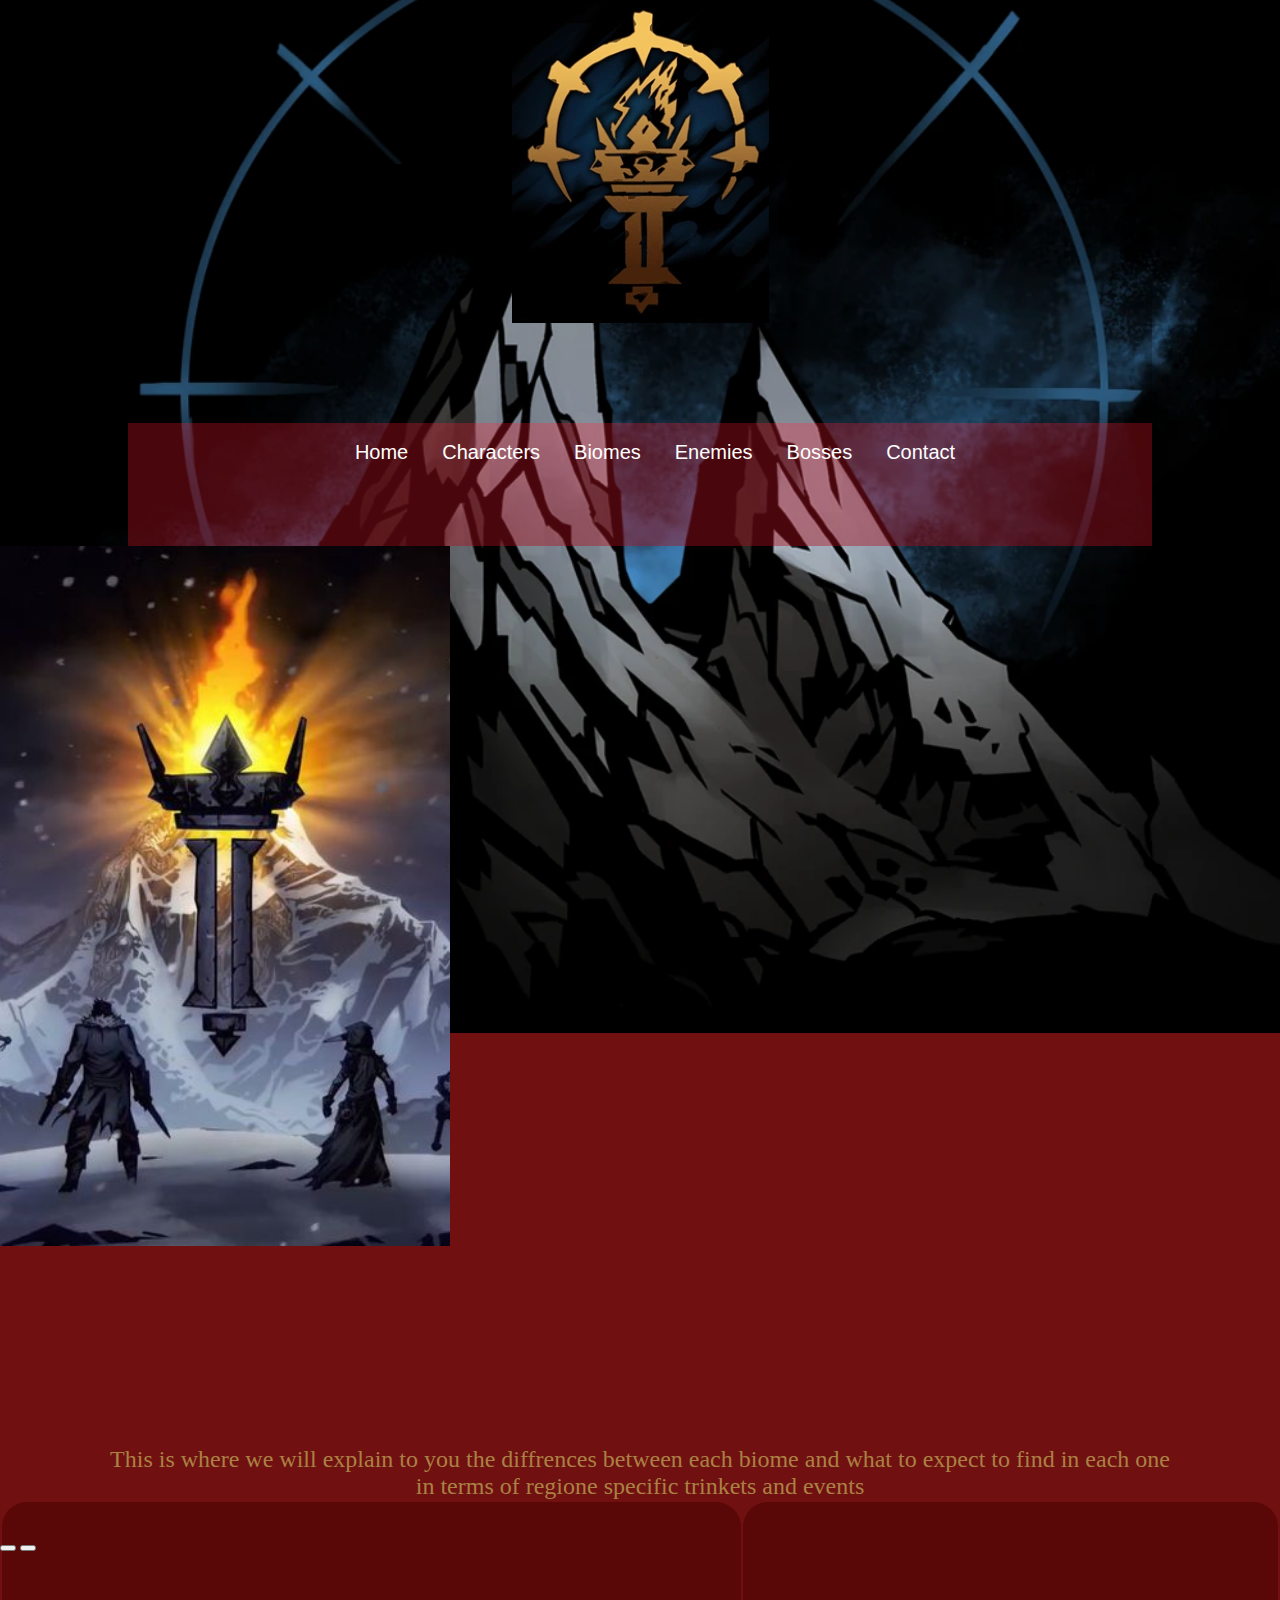
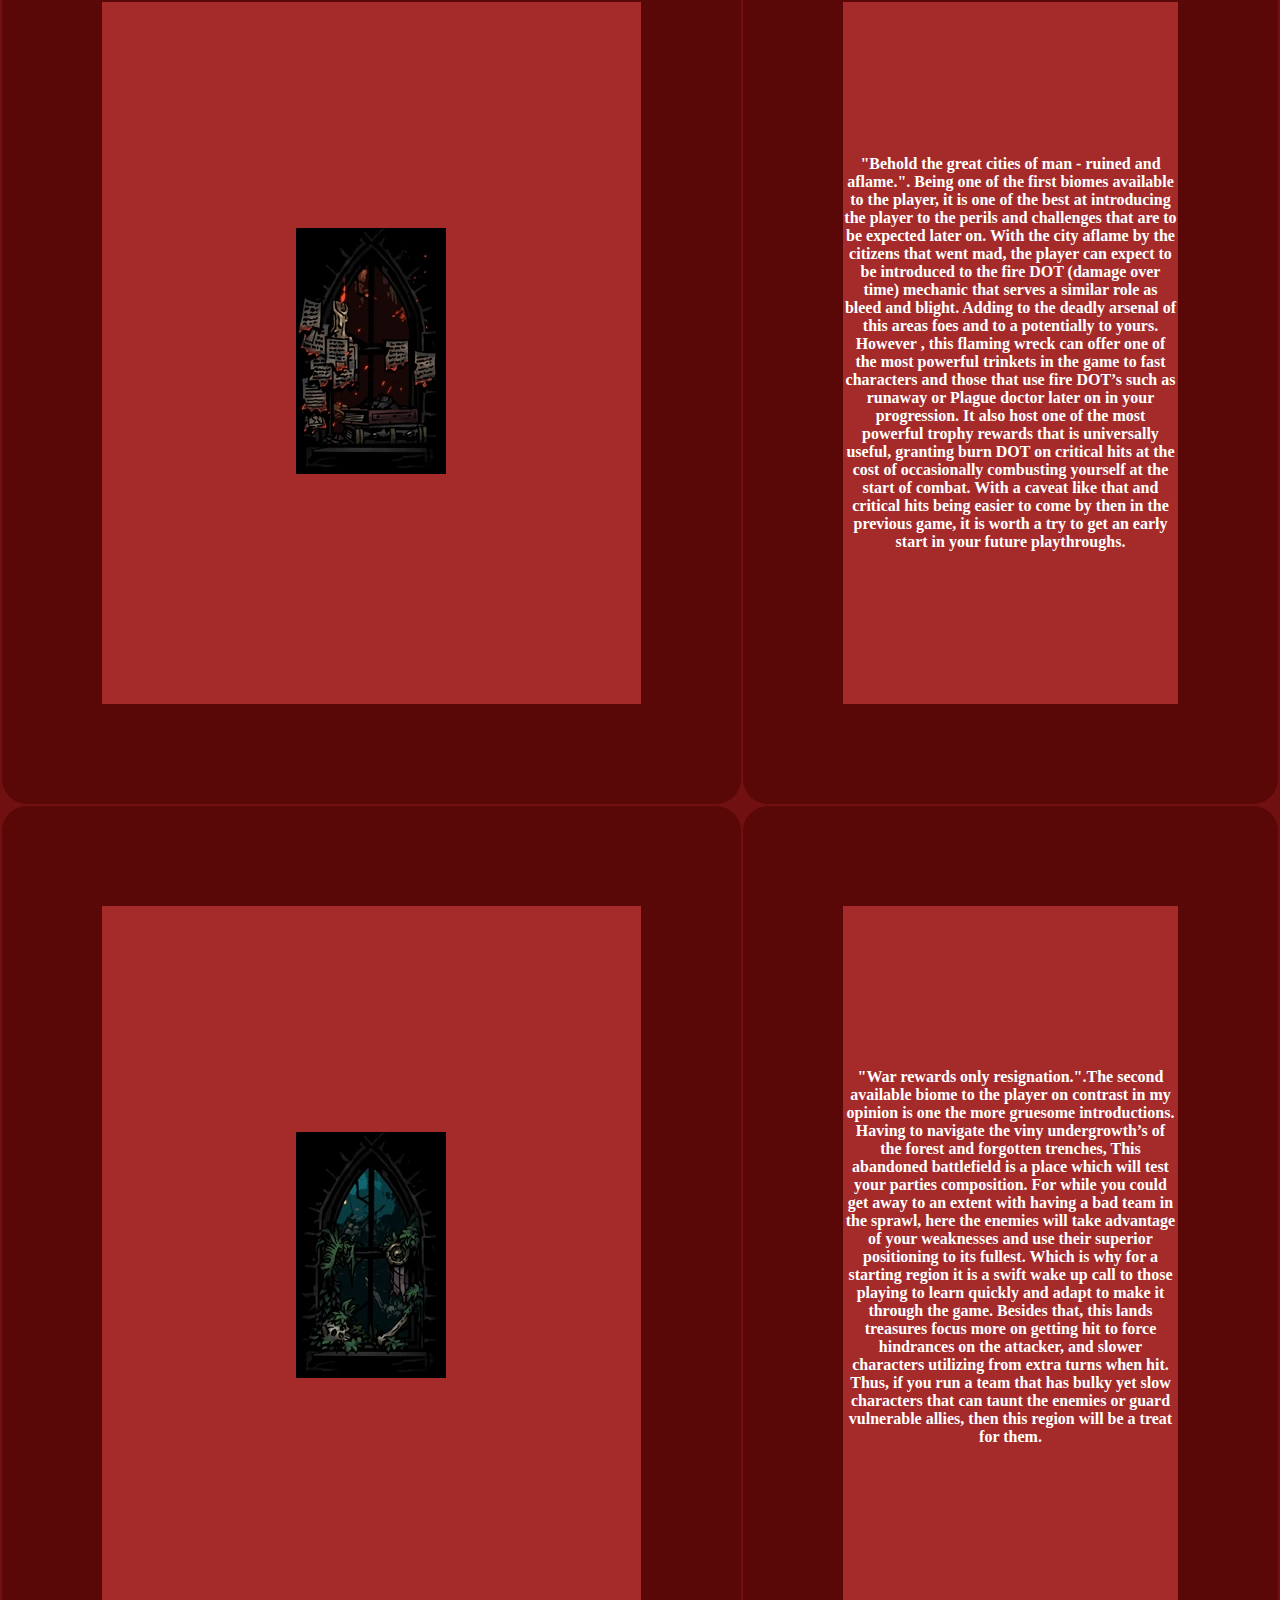
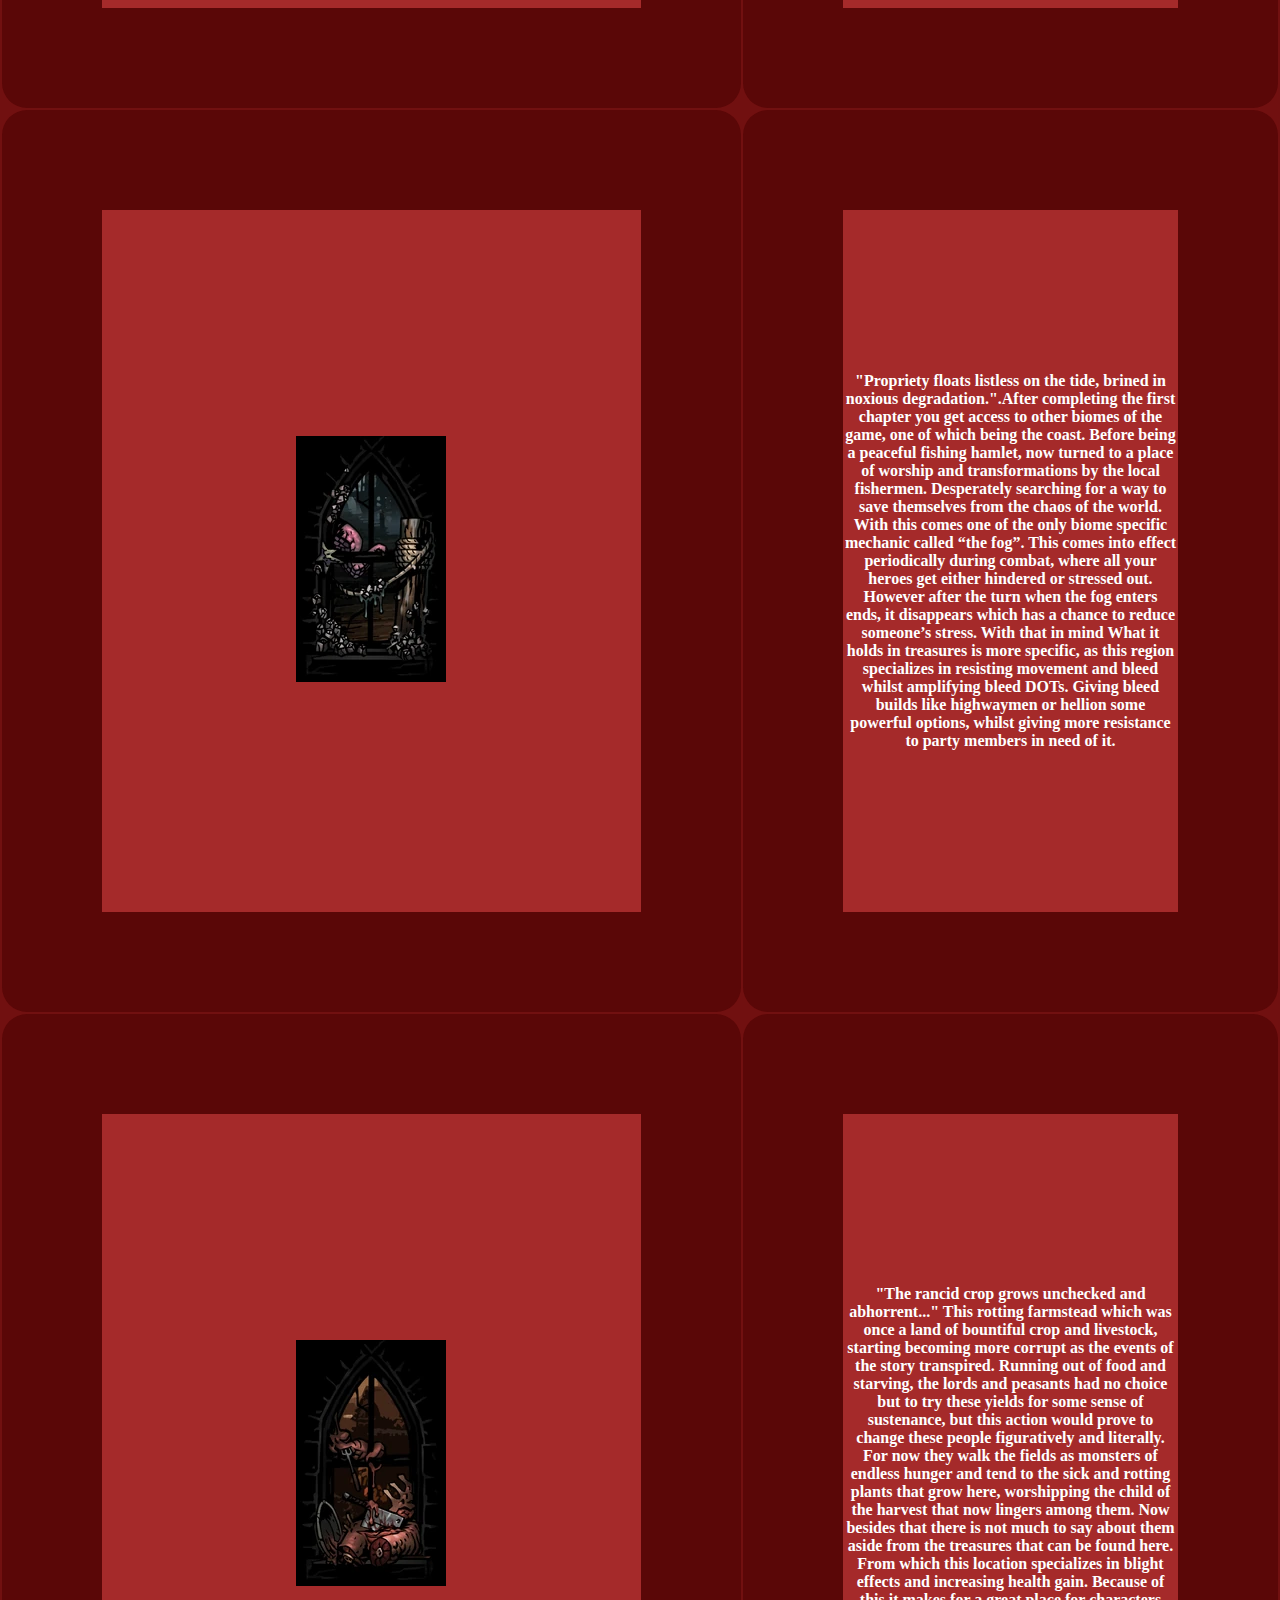
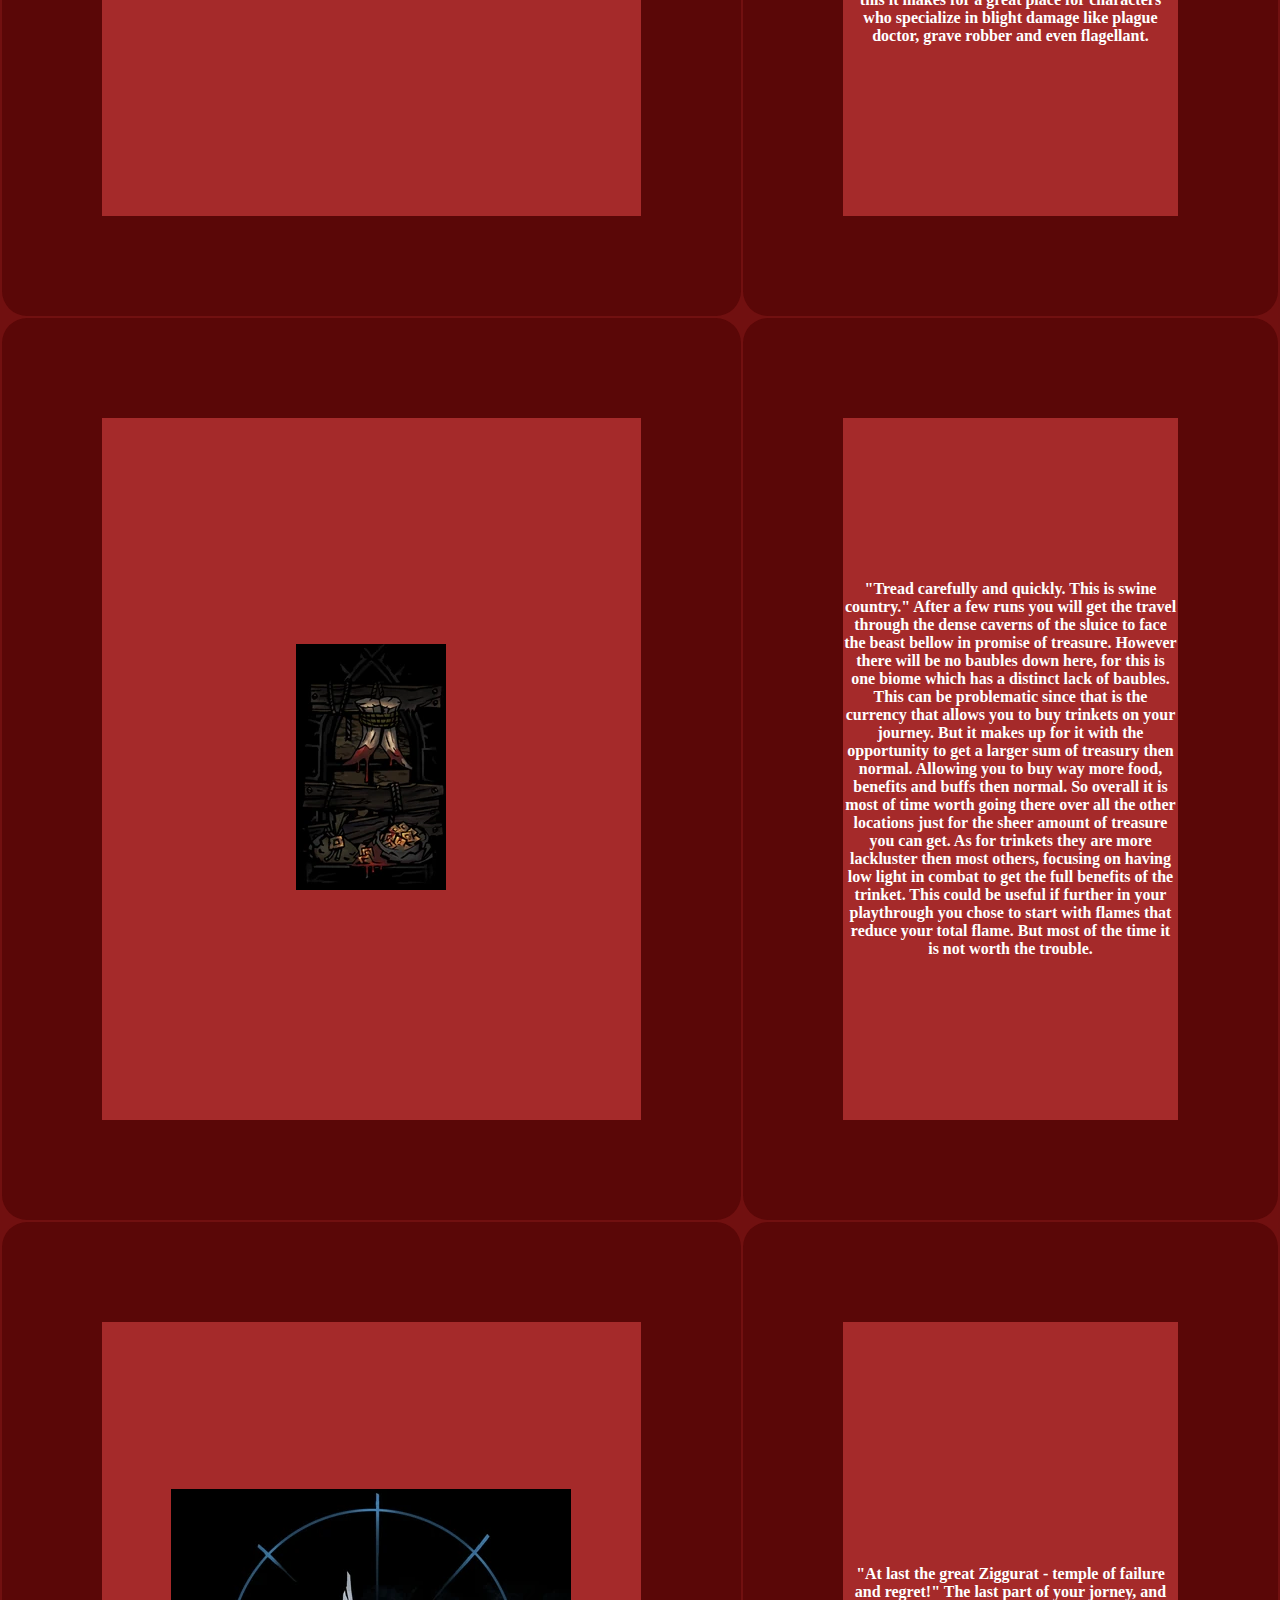
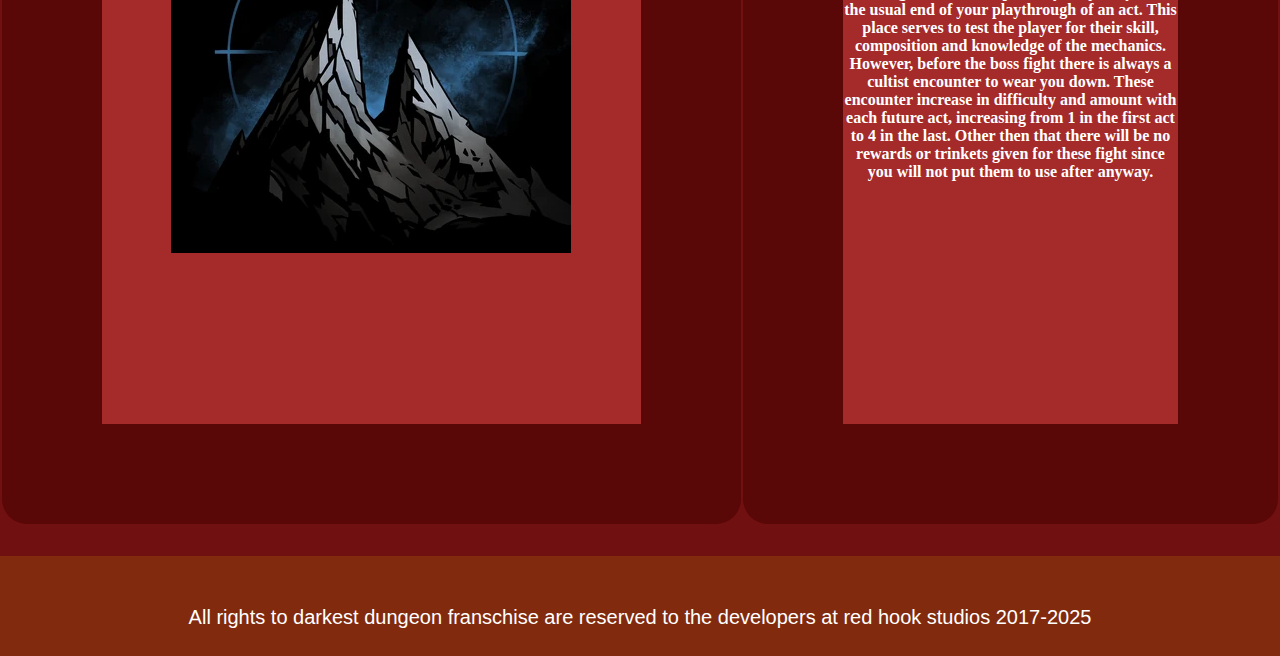
==== biomes.html @ cd62de52 "Add files via upload" ====
<!DOCTYPE html>
<html lang="en">
<head>
    <meta charset="UTF-8">
    <meta name="viewport" content="width=device-width, initial-scale=1.0">
    <meta http-equiv="X-UA-Compatible" content="ie=edge">
    <title>Darkest dungeon 2 guide</title>
    <link href="https://cdn.jsdelivr.net/npm/bootstrap@5.3.2/dist/css/bootstrap.min.css" rel="stylesheet" integrity="sha384-T3c6CoIi6uLrA9TneNEoa7RxnatzjcDSCmG1MXxSR1GAsXEV/Dwwykc2MPK8M2HN" crossorigin="anonymous">
    <link rel="stylesheet" href="Style.css">
    <script defer> src="script.js" </script>

</head>

<body>

    <div class="container">

        <header>
            <img src="Images/Torch_updated_deployed_darkest_dungeon_.webp" 
            alt="Logo for darkest dungeon 2 website">
        </header>
        <div class="navbar">
            <nav>
            
                <a href="index.html" includeHTML(home.html)>Home</a>
                <a href="characters.html" includeHTML(characters.html)>Characters</a>
                <a href="biomes.html" includeHTML(biomes.html)>Biomes</a>
                <a href="enemies.html" includeHTML(enemies.html)>Enemies</a>
                <a href="bosses.html" includeHTML(bosses.html)>Bosses</a>
                <a href="contact.html" includeHTML(contact.html)>Contact</a>
                
            </nav>
        </div>
    </div>

    <div>


        

        <div id="carousel" class="carousel Slide" data-bs-ride="carousel">

            <div class="carousel-indicators">
                <button type="button" data-bs-target="#carousel" data-bs-slide-to="0" class="active"></button>
                <button type="button" data-bs-target="#carousel" data-bs-slide-to="1"></button>
                <button type="button" data-bs-target="#carousel" data-bs-slide-to="2"></button>
            </div>
            
            <div class="carousel-inner">
              <div class="carousel-item active">
                <img src="slideshowImages/6fb8db453a7c3b712d7e4350c76aeab8.jpg" class="d-block w-100" alt="placeholder">
              </div>
              <div class="carousel-item">
                <img src="slideshowImages/ertn1x3xwbj21.png" class="d-block w-100" alt="placeholder">
              </div>
              <div class="carousel-item">
                <img src="slideshowImages/vYEuQHujzvdzCoUfPHm4c-970-80.jpg" class="d-block w-100" alt="placeholder">
              </div>
            </div>
        
            
            <button class="carousel-control-prev" type="button" data-bs-target="#carousel" data-bs-slide="prev">
                <span class="carousel-control-prev-icon"></span>
            </button>

            <button class="carousel-control-next" type="button" data-bs-target="#carousel" data-bs-slide="next">
                <span class="carousel-control-next-icon"></span>
            </button>
            
          </div>
        </div> 
        <div class="MainInformation">
            This is where we will explain to you the diffrences between each biome and 
            what to expect to find in each one in terms of regione specific trinkets and events
        </div>

        <table>
            
            
            <tr>
                <th><img src="BiomeImages/Biome_choice_city.webp" class="d-black w-100" alt="Sprawl"></th>
                <th>"Behold the great cities of man - ruined and aflame.". Being one of the first biomes available to the player, 
                    it is one of the best at introducing the player to the perils and challenges that are to be 
                    expected later on. With the city aflame by the citizens that went mad, the player can expect 
                    to be introduced to the fire DOT (damage over time) mechanic that serves a similar role as bleed 
                    and blight. Adding to the deadly arsenal of this areas foes and to a potentially to yours. 
                    However , this flaming wreck can offer one of the most powerful trinkets in the game to fast 
                    characters and those that use fire DOT’s such as runaway or Plague doctor later on in your 
                    progression. It also host one of the most powerful trophy rewards that is universally useful, 
                    granting burn DOT on critical hits at the cost of occasionally combusting yourself at the start 
                    of combat. With a caveat like that and critical hits being easier to come by then in the previous
                    game, it is worth a try to get an early start in your future playthroughs.</th>
            </tr>

            <th><img src="BiomeImages/Biome_choice_forest.webp" class="d-black w-100" alt="Tangle"></th>
                <th>"War rewards only resignation.".The second available biome to the player on contrast in my 
                    opinion is one the more gruesome introductions. Having to navigate the viny undergrowth’s of 
                    the forest and forgotten trenches, This abandoned battlefield is a place which will test your 
                    parties composition. For while you could get away to an extent with having a bad team in the 
                    sprawl, here the enemies will take advantage of your weaknesses and use their superior 
                    positioning to its fullest. Which is why for a starting region it is a swift wake up call to 
                    those playing to learn quickly and adapt to make it through the game. Besides that, this lands 
                    treasures focus more on getting hit to force hindrances on the attacker, and slower characters 
                    utilizing from extra turns when hit. Thus, if you run a team that has bulky yet slow characters 
                    that can taunt the enemies or guard vulnerable allies, then this region will be a treat for them. </th>
            </tr>

            <tr>
                <th><img src="BiomeImages/Biome_choice_coast.webp" class="d-black w-100" alt="Cove"></th>
                <th>"Propriety floats listless on the tide, brined in noxious degradation.".After completing the 
                    first chapter you get access to other biomes of the game, one of which being the coast. 
                    Before being a peaceful fishing hamlet, now turned to a place of worship and transformations by 
                    the local fishermen. Desperately searching for a way to save themselves from the chaos of the 
                    world. With this comes one of the only biome specific mechanic called “the fog”. This comes into 
                    effect periodically during combat, where all your heroes get either hindered or stressed out. 
                    However after the turn when the fog enters ends, it disappears which has a chance to reduce 
                    someone’s stress. With that in mind What it holds in treasures is more specific, as this region 
                    specializes in resisting movement and bleed whilst amplifying bleed DOTs. Giving bleed builds 
                    like highwaymen or hellion some powerful options, whilst giving more resistance to party members 
                    in need of it. </th>
            </tr>

            <tr>
                <th><img src="BiomeImages/Biome_choice_farm.webp" class="d-black w-100" alt="Forteor"></th>
                <th>"The rancid crop grows unchecked and abhorrent..." This rotting farmstead which was once a 
                    land of bountiful crop and livestock, starting becoming more corrupt as the events of the 
                    story transpired. Running out of food and starving, the lords and peasants had no choice
                     but to try these yields for some sense of sustenance, but this action would prove to 
                     change these people figuratively and literally. For now they walk the fields as monsters 
                     of endless hunger and tend to the sick and rotting plants that grow here, worshipping the 
                     child of the harvest that now lingers among them. Now besides that there is not much to say
                      about them aside from the treasures that can be found here. From which this location 
                      specializes in blight effects and increasing health gain. Because of this it makes for a 
                      great place for characters who specialize in blight damage like plague doctor, 
                      grave robber and even flagellant.</th>
            </tr>



            <tr>
                <th><img src="BiomeImages/Biome_choice_cave.webp" class="d-black w-100" alt="Sluice"></th>
                <th>"Tread carefully and quickly. This is swine country." After a few runs you will get the 
                    travel through the dense caverns of the sluice to face the beast bellow in promise of treasure. 
                    However there will be no baubles down here, for this is one biome which has a distinct lack of 
                    baubles. This can be problematic since that is the currency that allows you to buy trinkets on 
                    your journey. But it makes up for it with the opportunity to get a larger sum of treasury then 
                    normal. Allowing you to buy way more food, benefits and buffs then normal. So overall it is 
                    most of time worth going there over all the other locations just for the sheer amount of 
                    treasure you can get. As for trinkets they are more lackluster then most others, focusing on 
                    having low light in combat to get the full benefits of the trinket. This could be useful if 
                    further in your playthrough you chose to start with flames that reduce your total flame. But 
                    most of the time it is not worth the trouble. </th>
            </tr>
            

            <tr>
                <th><img src="BiomeImages/Biome_choice_mountain.webp" class="d-black w-100" alt="Mountain"></th>
                <th>"At last the great Ziggurat - temple of failure and regret!" The last part of your jorney, 
                    and the usual end of your playthrough of an act. This place serves to test the player for their
                    skill, composition and knowledge of the mechanics. However, before the boss fight there is 
                    always a cultist encounter to wear you down. These encounter increase in difficulty and amount 
                    with each future act, increasing from 1 in the first act to 4 in the last. Other then that 
                    there will be no rewards or trinkets given for these fight since you will not put them to use 
                    after anyway.  </th>
            </tr>

           

        </table>

        <footer>
            <p>All rights to darkest dungeon franschise are reserved to the 
            developers at red hook studios 2017-2025</p>
        </footer>

    <div></div>

    <script src="https://cdn.jsdelivr.net/npm/bootstrap@5.3.2/dist/js/bootstrap.bundle.min.js" integrity="sha384-C6RzsynM9kWDrMNeT87bh95OGNyZPhcTNXj1NW7RuBCsyN/o0jlpcV8Qyq46cDfL" crossorigin="anonymous"></script>
</body>
</html>
---- Style.css ----
html {
    height: 100%;
}

body{
    margin: 0;
    background-color: rgba(110, 11, 11, 0.979);
    background-image: url(Images/Biome_choice_mountain.webp);
    background-size: cover;
    background-repeat: no-repeat;
    background-position: center;
}

.MainInformation{
    text-align: center;
    padding-left: 100px;
    padding-right: 100px;
    color: rgb(170, 129, 68);
    font-size: 24px;
    Font-family: "Times New Roman", Times, serif;
}
.container {
    margin-left: auto;
    margin-right: auto;
    width: 1024px;
    justify-content: center;
}

header{
    background-color: rgba(0, 0, 0, 0.219);
    height: 423px;
    text-align: center;
}

nav{
    background-color: rgba(173, 15, 28, 0.425);
    height: 75px;
    text-align: center;
    padding-top: 18px;
    padding-bottom: 30px;
    padding-right: 170px;
    padding-left: 200px;
}

.seperate {
    padding-top: 15px;
}



main{
    height: 500px;
    text-align: center;
    margin-top: 80px;
    padding-top: 20px;
    padding-left: 240px;
    padding-right: 240px;
}

footer{
    background-color: rgba(255, 238, 0, 0.116);
    height: 100px;
    margin-top: 30px;
    margin-bottom: 30px;
}

.carousel{
    width: 100vw;
    height: 100vh;
    position: relative;
}

.carousel > ul{
    margin: 0;
    padding: 0;
    list-style: none;
}

.slide{
    position: absolute;
    inset: 0;
    opacity: 0;
}

.slide[data-active] {
    opacity: 1;
}

li img{
    background-color: black;
    height: 500px;
    text-align: center;
}

.slide > img{
    display: block;
    object-fit: scale-down;
    width: 1024px;
    height: 750px;
    text-align: center;
    object-fit: cover;
    object-position: center;
}

.carousel-button {
    position: absolute;
    z-index: 2;
    background: none;
    border: none;
    font-size: 4rem;
    top: 50%;
    transform: translateY(-50%);
    color: rgba(255, 255, 255, 0.5);
    cursor: pointer;
    border-radius: .25rem;
    padding: 0 .5rem;
    background-color: rgba(0, 0, 0, 0.1);
}

.carousel-button:hover,
.carousel-button:focus {
    color: white;
    background-color: rgba(0, 0, 0, 0.2);

}

.carousel-button:focus {
    outline: 1px solid black;
}

.carousel-button.prev {
    left: 1rem;
}

.carousel-button.next {
    right: 14rem;
    text-align: right;
}

.carousel-inner{
    height: 750px;
    margin-top: 30px;
    margin-bottom: 30px;
}

h1 {
    font-size: 50px;
    color: rgb(255, 253, 253);
    font-family: 'Franklin Gothic Medium', 'Arial Narrow', Arial, sans-serif;
}

p {
    font-size: 17px;
    color: white;
    font-family: Arial, Helvetica, sans-serif;
}

a {
    font-size: 17px;
    color: white;
    font-family: 'Franklin Gothic Medium', 'Arial Narrow', Arial, sans-serif;
}

nav a {
    text-decoration: none;
    font-size: 20px;
    padding-left: 15px;
    padding-right: 15px;
}

footer p {
    text-align: center;
    font-size: 20px;
    padding-left: 15px;
    padding-right: 15px;
    padding-top: 50px;
    padding-bottom: 20px;
}

.carousel .carousel-item {
    height: 100px;
  }
 
.carousel-item img {
    position: absolute;
    object-fit: cover;
    top: 0;
    left: 0;
    height: 700px;
    width: 450px;
}

.carousel-indicators{
    padding-bottom: 160px;

}

.enemyExplanation{
    text-align: center;
    background-color: brown;

}

.enemyImages{
    text-align: center;
    height: 400px;
    width: 400px;
    background-color: brown;
} 

tr{
    margin-left: auto;
    margin-right: auto;
    width: 1024px;
    justify-content: center;
    background-position: center;
    
}
th{
    height: 700px;
    width: 1000px;
    background-color: brown;
    text-align: top;
    border: 100px solid rgb(90, 7, 7);
    color: white;
    font-family: "Times New Roman", Times, serif;
    border-radius: 25px;
}
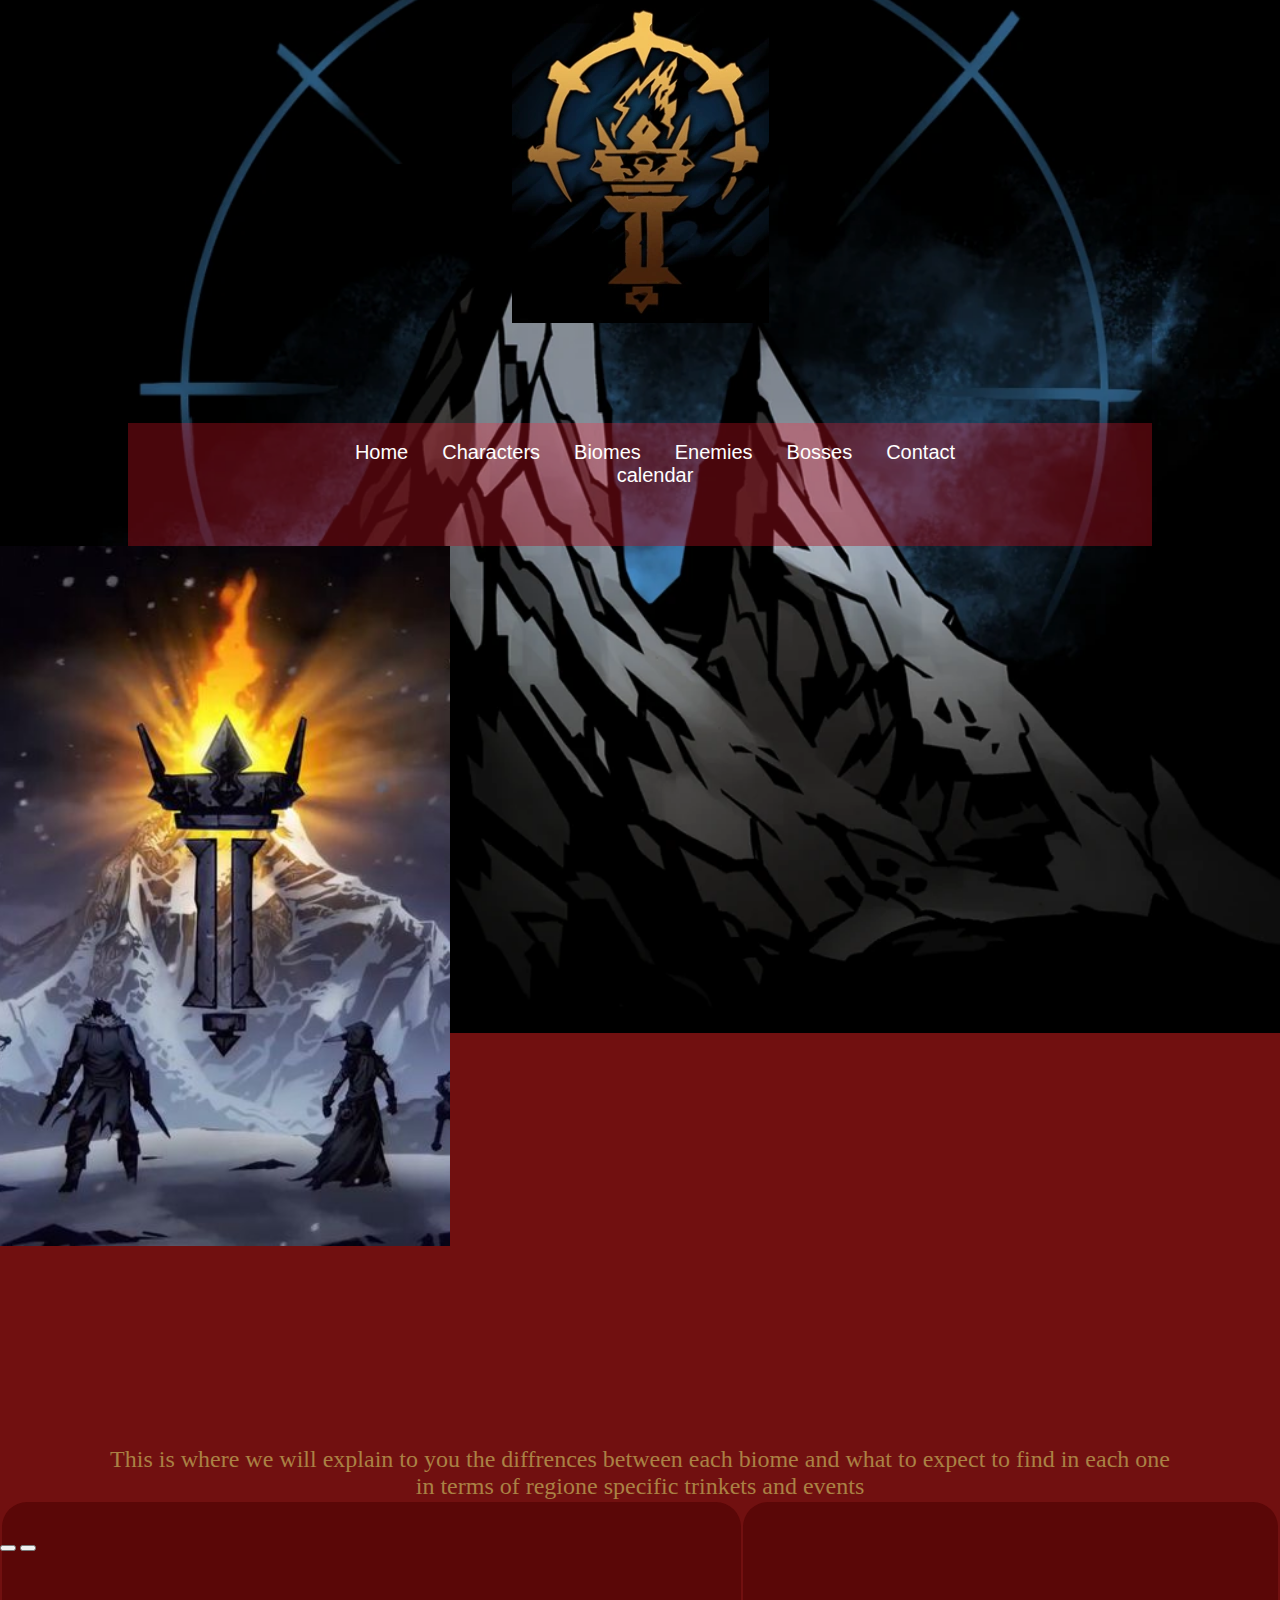
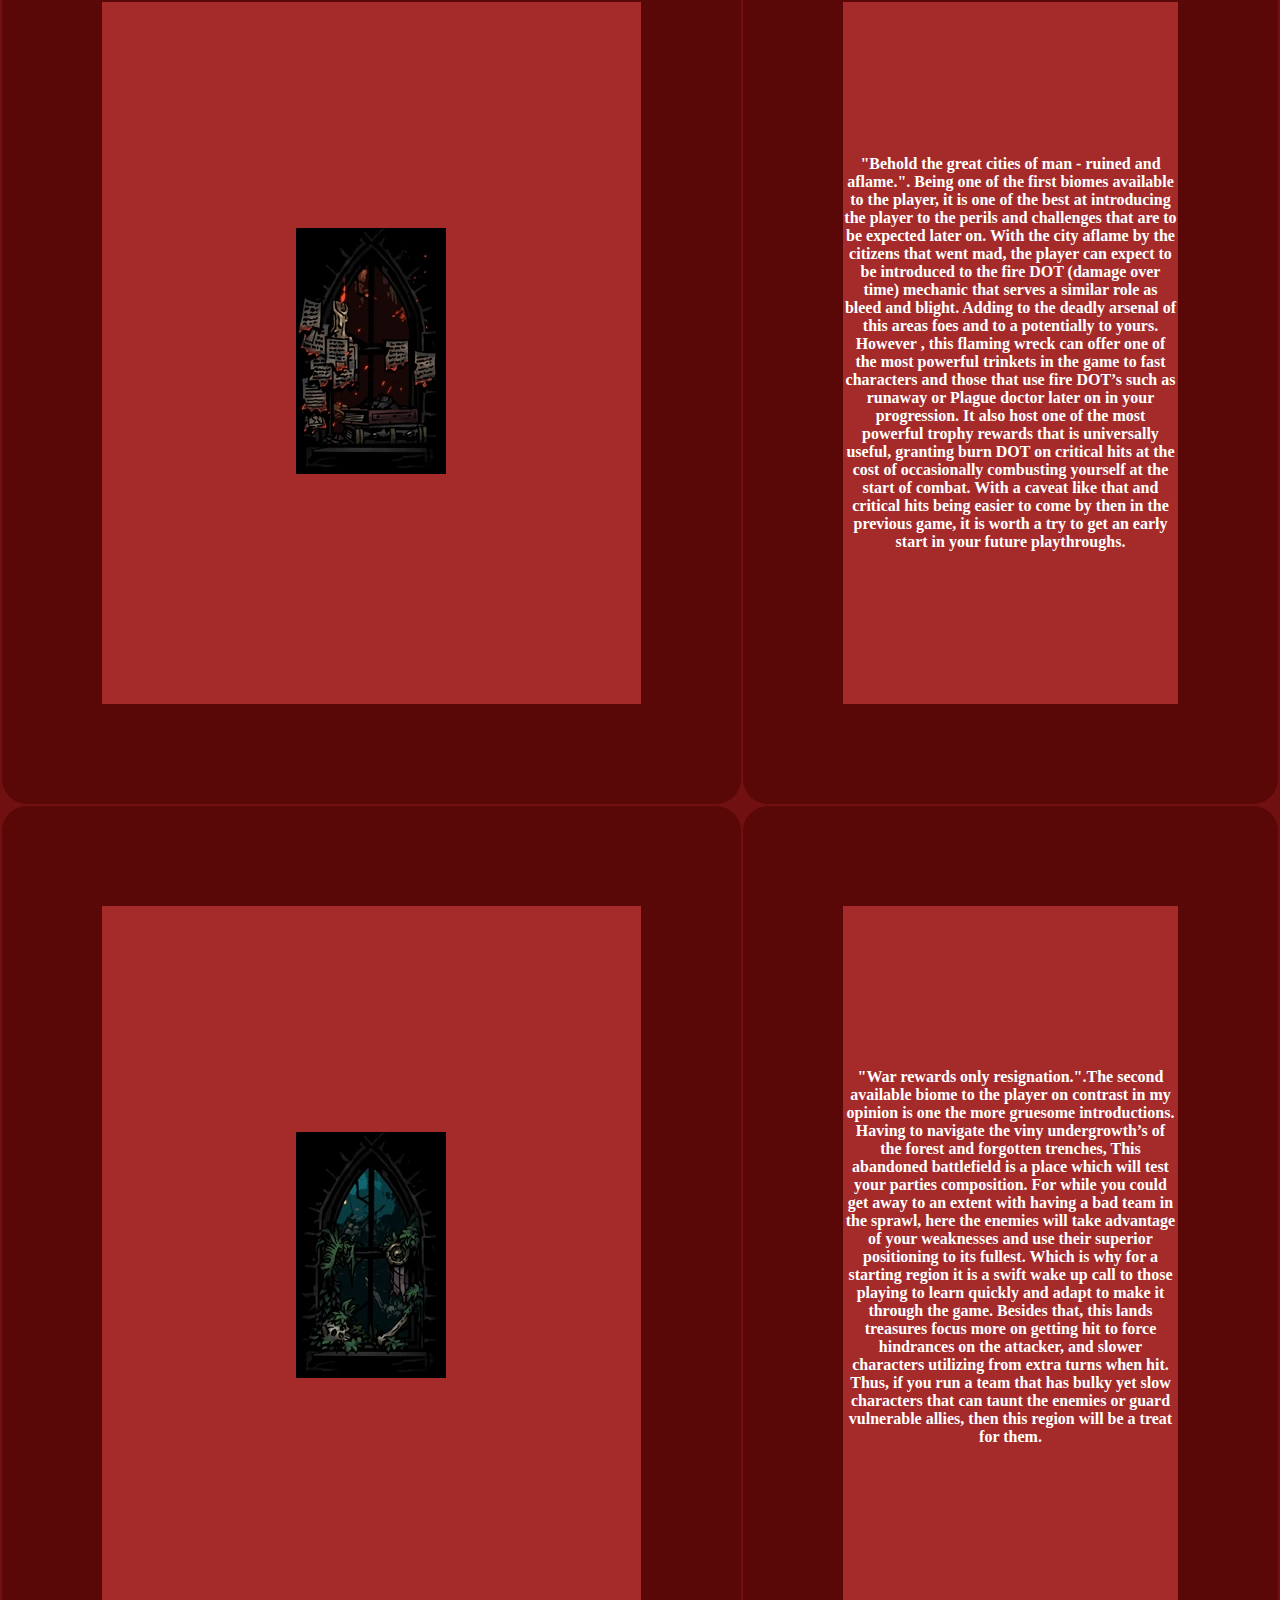
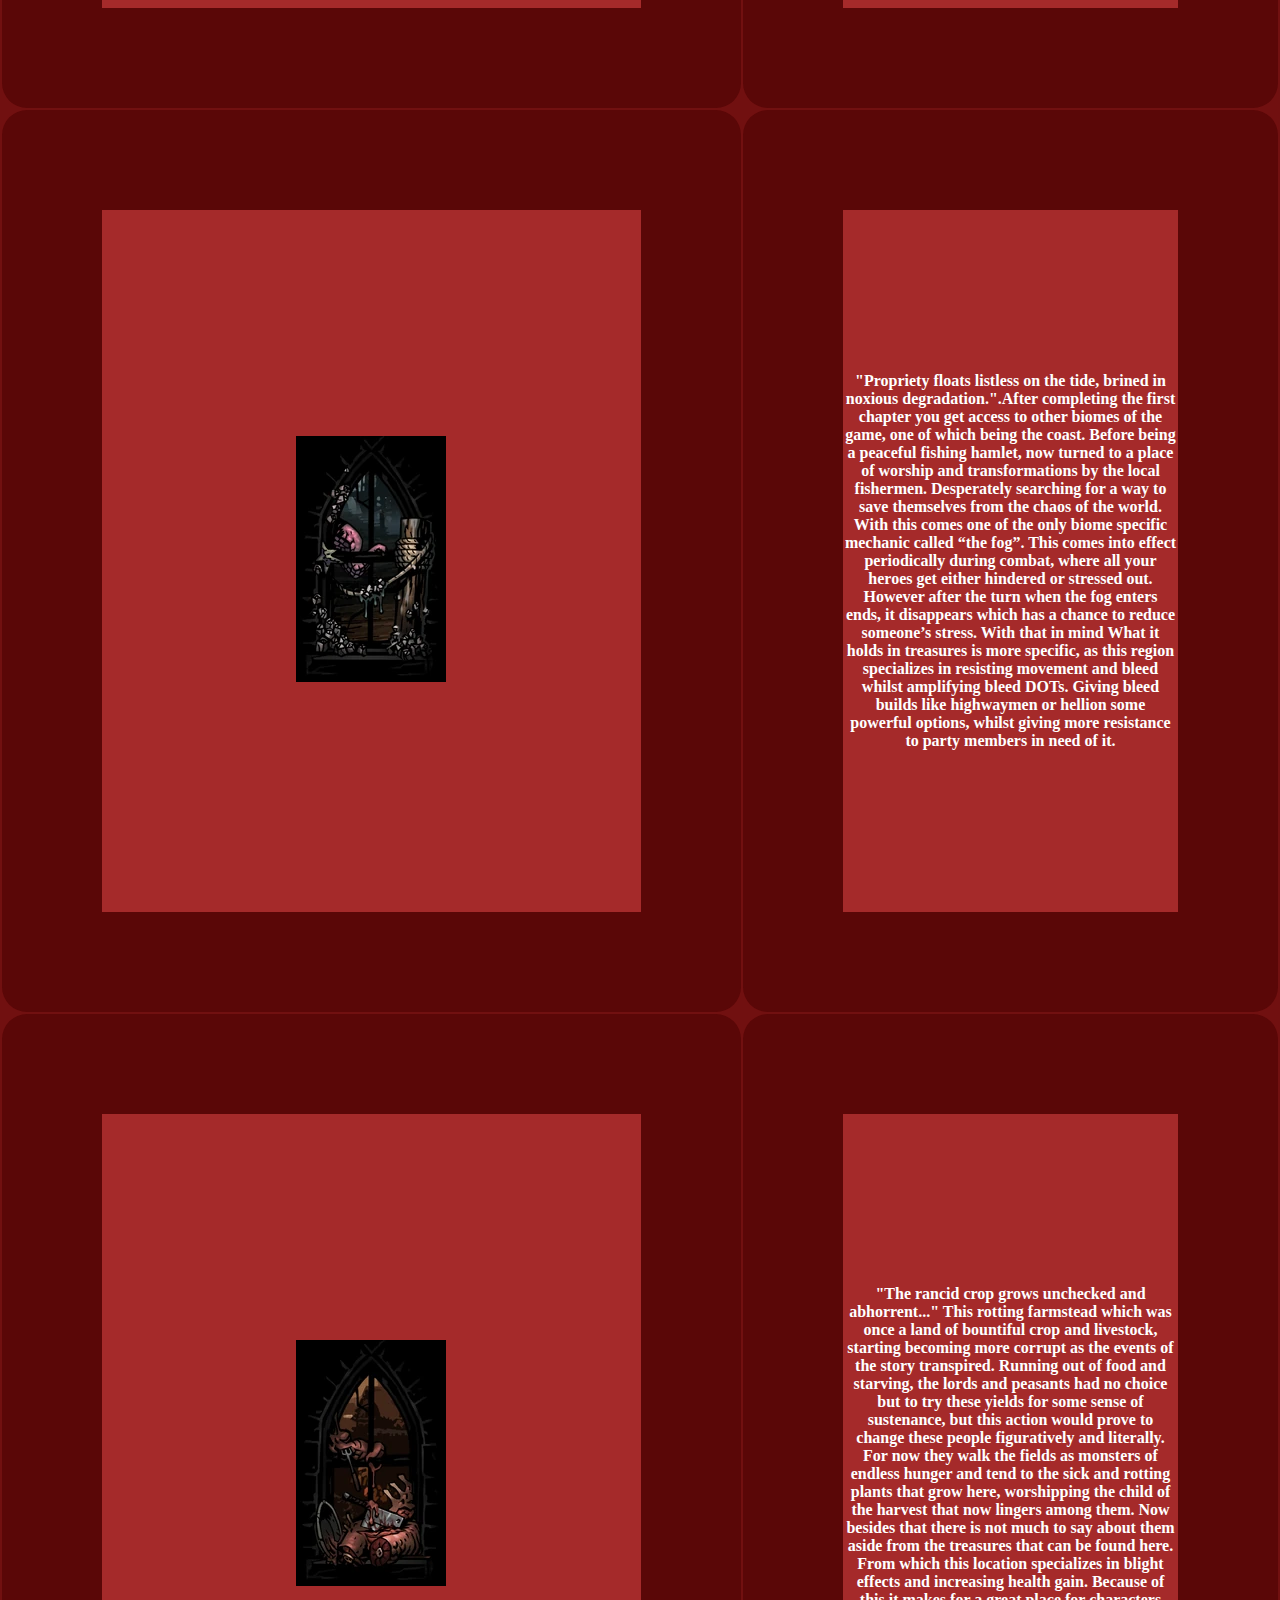
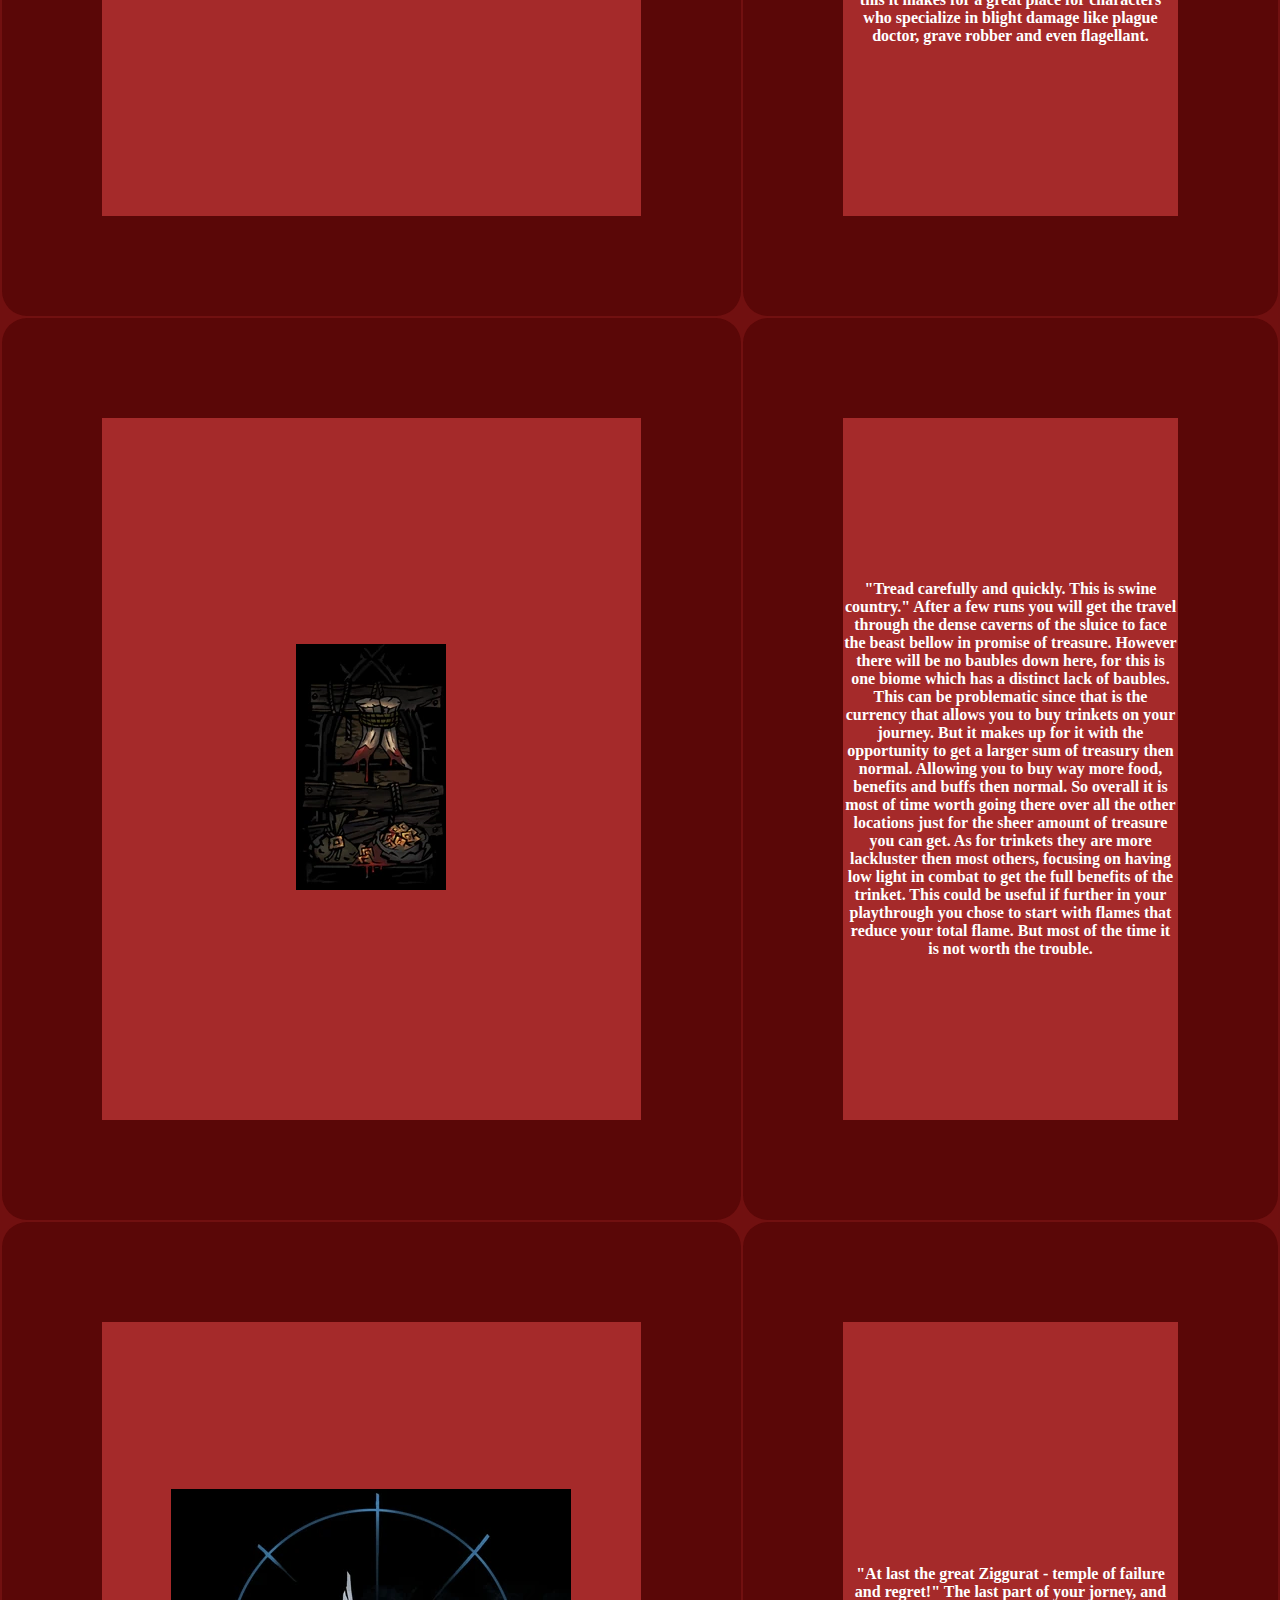
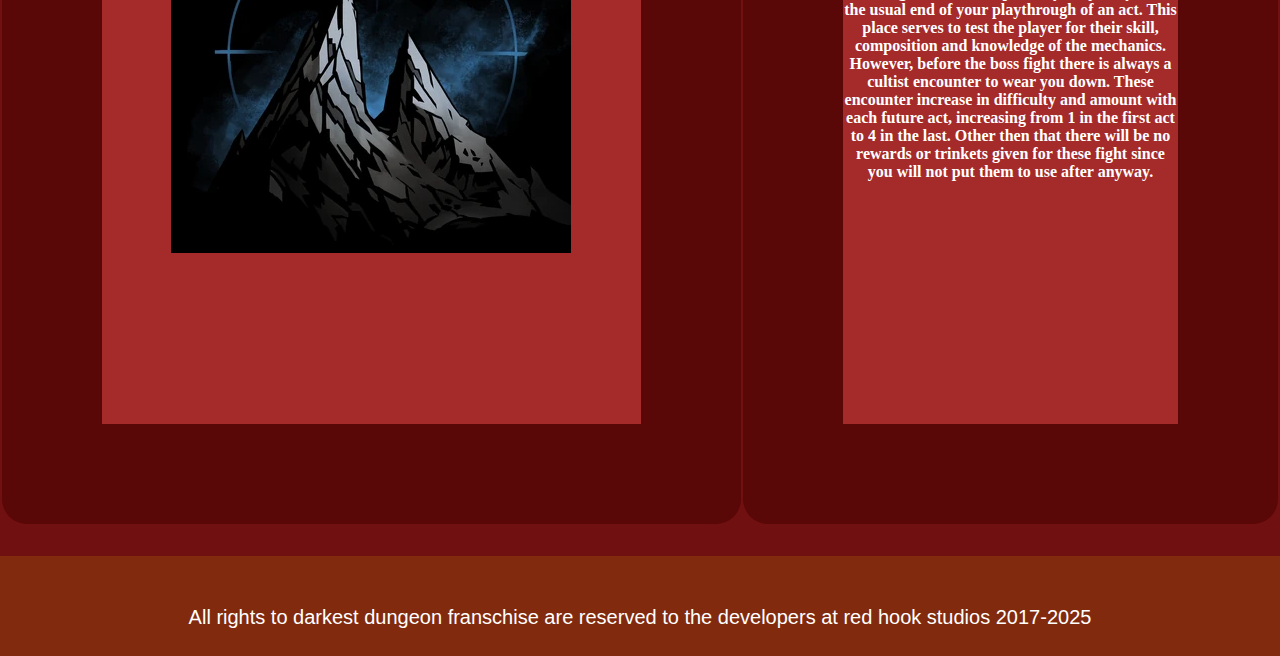
==== commit 405d57dc: "Add files via upload" ====
--- a/biomes.html
+++ b/biomes.html
@@ -28,6 +28,7 @@
                 <a href="enemies.html" includeHTML(enemies.html)>Enemies</a>
                 <a href="bosses.html" includeHTML(bosses.html)>Bosses</a>
                 <a href="contact.html" includeHTML(contact.html)>Contact</a>
+                <a href="calendar.html" includeHTML(calendar.html)>calendar</a>
                 
             </nav>
         </div>
